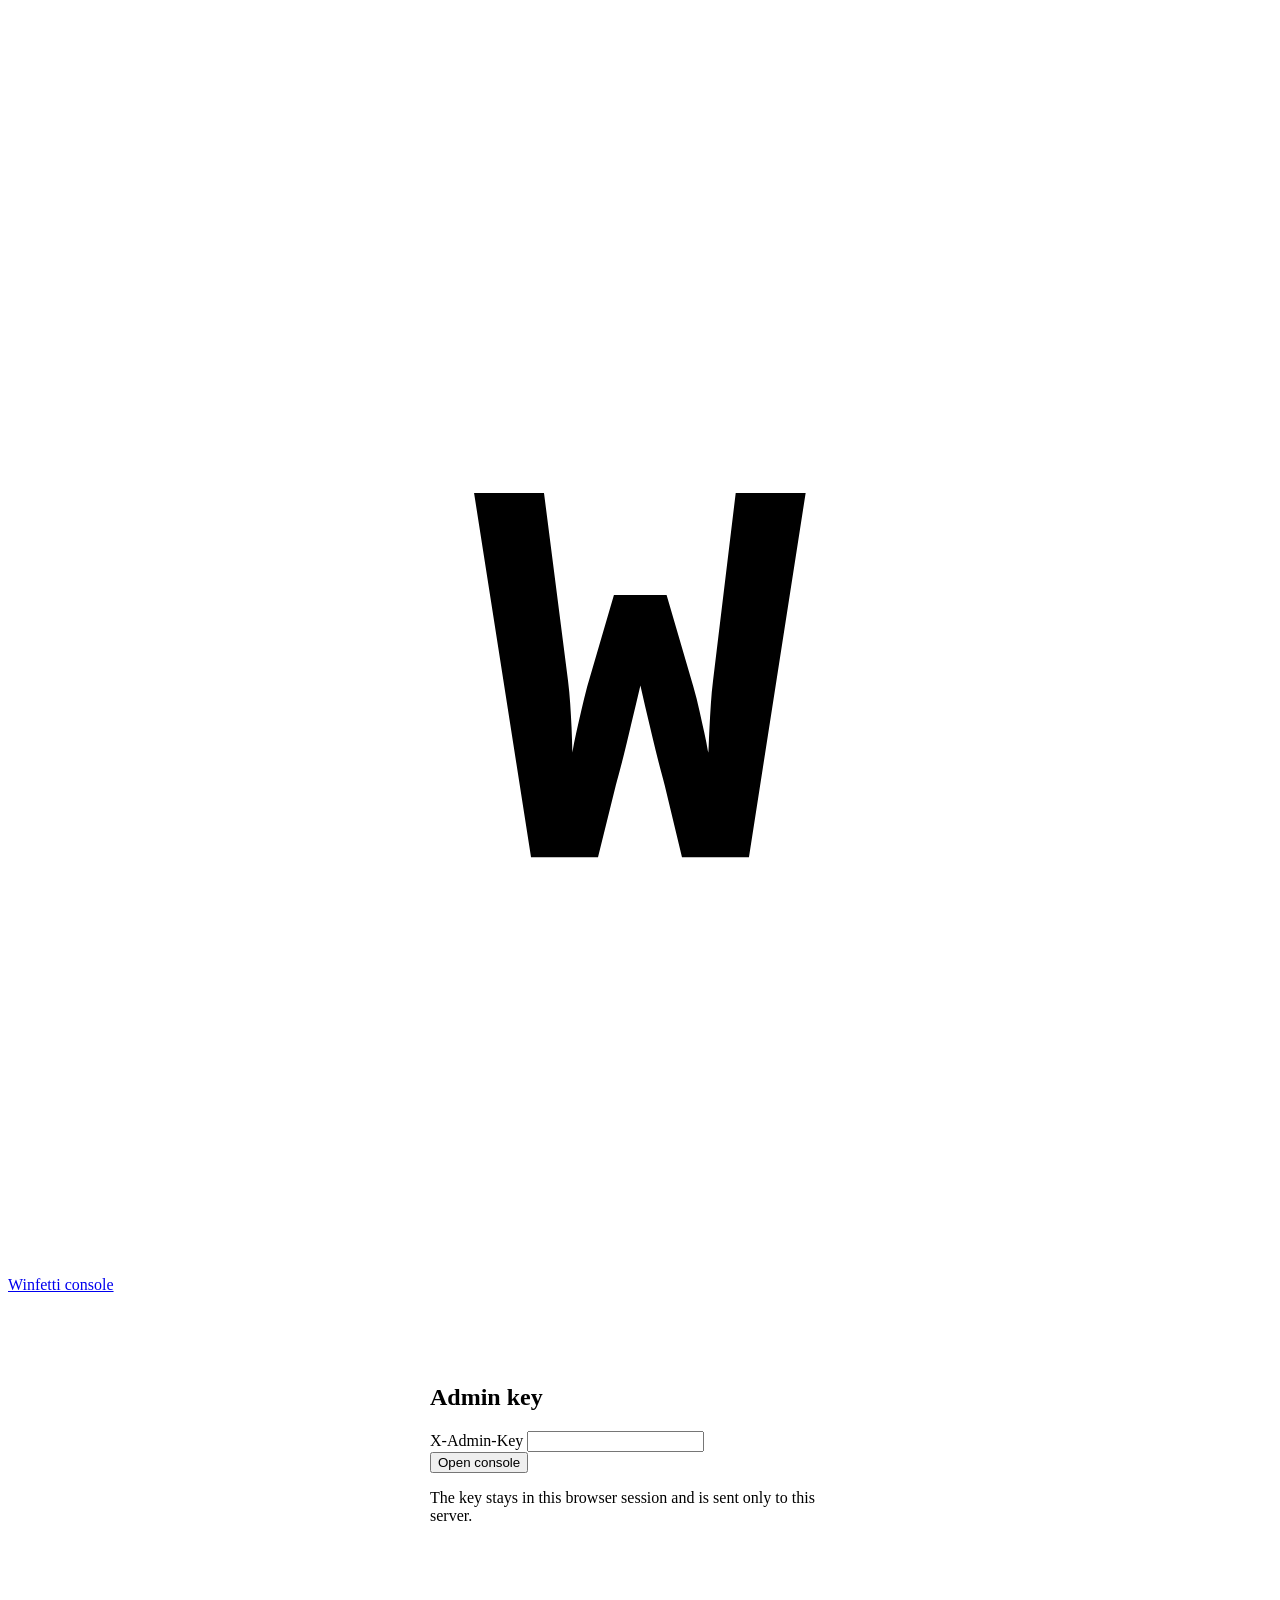
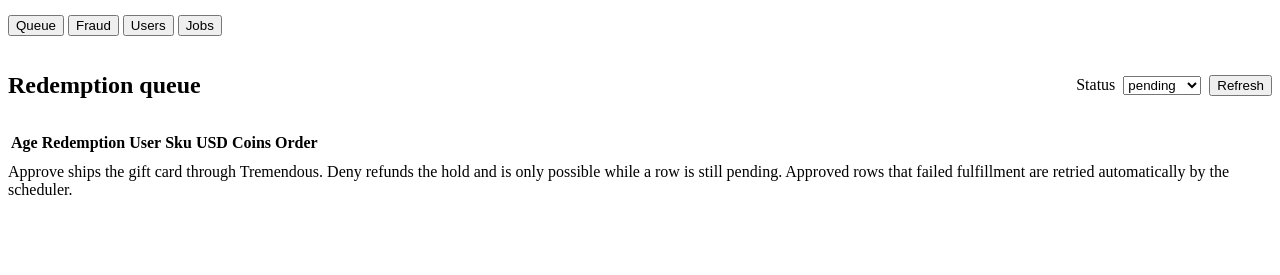
==== web/console.html @ 98aac63e "Frontends: player app (/) and ops console (/console), served by the API Built to the house frontend " ====
<!doctype html>
<html lang="en">
<head>
<meta charset="utf-8">
<meta name="viewport" content="width=device-width, initial-scale=1">
<title>Console · Winfetti</title>
<meta name="robots" content="noindex">
<link rel="icon" type="image/svg+xml" href="/favicon.svg">
<link rel="stylesheet" href="/static/theme.css">
<style>
  /* page-specific layout; every color comes from theme.css tokens */
  .console{margin:20px 0 60px;display:grid;gap:16px}
  .toolbar{display:flex;align-items:center;justify-content:space-between;gap:12px;flex-wrap:wrap}
  .toolbar .controls{display:flex;gap:8px;align-items:center;flex-wrap:wrap}
  .toolbar select,.toolbar input{width:auto}
  .scroll{overflow-x:auto}
  .kv{display:grid;grid-template-columns:max-content 1fr;gap:6px 18px;font-size:13px;padding:16px}
  .kv dt{color:var(--faint);font-family:var(--font-mono);font-size:11px;letter-spacing:.14em;text-transform:uppercase;align-self:baseline}
  .kv dd{margin:0;font-family:var(--font-mono)}
  .cols{display:grid;grid-template-columns:1fr 1fr 1fr;gap:16px}
  .gate{max-width:420px;margin:10vh auto}
  .rowmsg{font-size:12.5px}
  .idlink{background:none;border:none;padding:0;font:inherit;color:var(--gold);cursor:pointer;font-family:var(--font-mono)}
  .idlink:hover{text-decoration:underline}
  @media (max-width:920px){.cols{grid-template-columns:1fr}}
</style>
</head>
<body>
<div class="wrap">

  <nav class="sitenav" aria-label="Site">
    <a class="brand" href="/console">
      <svg viewBox="0 0 32 32" aria-hidden="true">
        <circle cx="16" cy="16" r="14" fill="none" stroke="var(--gold)" stroke-width="2"/>
        <circle cx="16" cy="16" r="10.5" fill="none" stroke="var(--gold)" stroke-width="1" opacity=".45"/>
        <text x="16" y="21.5" text-anchor="middle" font-family="Space Mono, monospace" font-size="14" font-weight="700" fill="var(--gold)">W</text>
      </svg>
      Winfetti console
    </a>
    <div class="chips">
      <button class="btn ghost sm" id="signout" type="button" hidden>Forget key</button>
    </div>
  </nav>

  <section class="gate panel" id="gate" aria-labelledby="gate-h">
    <div class="head"><h1 class="px" id="gate-h">Admin key</h1></div>
    <div class="body">
      <form id="gate-form">
        <div class="field">
          <label for="key-input">X-Admin-Key</label>
          <input type="password" id="key-input" autocomplete="off" required>
        </div>
        <button class="btn" type="submit">Open console</button>
        <p id="gate-msg" class="err" aria-live="polite" style="margin-top:10px"></p>
        <p class="note" style="margin-top:10px">The key stays in this browser session and is sent only to this server.</p>
      </form>
    </div>
  </section>

  <main class="console" id="console" hidden>

    <div class="tabs" role="tablist" aria-label="Console sections">
      <button role="tab" id="tab-queue" aria-selected="true" aria-controls="sec-queue" type="button">Queue</button>
      <button role="tab" id="tab-fraud" aria-selected="false" aria-controls="sec-fraud" type="button">Fraud</button>
      <button role="tab" id="tab-users" aria-selected="false" aria-controls="sec-users" type="button">Users</button>
      <button role="tab" id="tab-jobs" aria-selected="false" aria-controls="sec-jobs" type="button">Jobs</button>
    </div>

    <section id="sec-queue" role="tabpanel" aria-labelledby="tab-queue">
      <div class="toolbar" style="margin-bottom:12px">
        <h1 class="px">Redemption queue</h1>
        <div class="controls">
          <label class="lbl" for="q-status">Status</label>
          <select id="q-status">
            <option value="pending" selected>pending</option>
            <option value="approved">approved</option>
            <option value="sent">sent</option>
            <option value="denied">denied</option>
          </select>
          <button class="btn ghost sm" id="q-refresh" type="button">Refresh</button>
        </div>
      </div>
      <div class="panel scroll">
        <table>
          <thead><tr>
            <th>Age</th><th>Redemption</th><th>User</th><th>Sku</th>
            <th class="num">USD</th><th class="num">Coins</th><th>Order</th><th></th>
          </tr></thead>
          <tbody id="q-rows"></tbody>
        </table>
        <p class="empty" id="q-empty" hidden>Nothing here.</p>
      </div>
      <p class="note" style="margin-top:8px">Approve ships the gift card through Tremendous. Deny refunds the hold and is only possible while a row is still pending. Approved rows that failed fulfillment are retried automatically by the scheduler.</p>
    </section>

    <section id="sec-fraud" role="tabpanel" aria-labelledby="tab-fraud" hidden>
      <div class="toolbar" style="margin-bottom:12px">
        <h1 class="px">Fraud</h1>
        <div class="controls">
          <label class="lbl" for="f-hours">Window</label>
          <select id="f-hours">
            <option value="24" selected>24 hours</option>
            <option value="72">3 days</option>
            <option value="168">7 days</option>
          </select>
          <button class="btn ghost sm" id="f-refresh" type="button">Refresh</button>
        </div>
      </div>
      <div class="cols">
        <div class="panel scroll">
          <div class="head"><h2 class="px">Denials by kind</h2></div>
          <table><tbody id="f-kinds"></tbody></table>
          <p class="empty" id="f-kinds-empty" hidden>No events in this window.</p>
        </div>
        <div class="panel scroll">
          <div class="head"><h2 class="px">Top denied IPs</h2></div>
          <table><tbody id="f-ips"></tbody></table>
          <p class="empty" id="f-ips-empty" hidden>No denied IPs.</p>
        </div>
        <div class="panel scroll">
          <div class="head"><h2 class="px">Top risk users</h2></div>
          <table><tbody id="f-risky"></tbody></table>
          <p class="empty" id="f-risky-empty" hidden>Nobody has a risk score.</p>
        </div>
      </div>
      <div class="toolbar" style="margin:20px 0 12px">
        <h2 class="px">Recent events</h2>
        <div class="controls">
          <label class="lbl" for="f-kind">Kind</label>
          <input type="text" id="f-kind" placeholder="all kinds" style="max-width:220px">
          <button class="btn ghost sm" id="f-events-refresh" type="button">Load</button>
        </div>
      </div>
      <div class="panel scroll">
        <table>
          <thead><tr><th>When</th><th>Kind</th><th>User</th><th>IP</th><th>Detail</th></tr></thead>
          <tbody id="f-events"></tbody>
        </table>
        <p class="empty" id="f-events-empty" hidden>No events.</p>
      </div>
    </section>

    <section id="sec-users" role="tabpanel" aria-labelledby="tab-users" hidden>
      <div class="toolbar" style="margin-bottom:12px">
        <h1 class="px">Users</h1>
        <div class="controls">
          <label class="lbl" for="u-id">User id</label>
          <input type="text" id="u-id" placeholder="uuid" style="min-width:320px">
          <button class="btn ghost sm" id="u-load" type="button">Load</button>
        </div>
      </div>
      <p id="u-msg" class="err" aria-live="polite"></p>
      <div class="panel" id="u-panel" hidden>
        <div class="head">
          <h2 class="px" id="u-title">User</h2>
          <div>
            <button class="btn danger sm" id="u-ban" type="button">Ban</button>
            <button class="btn ghost sm" id="u-unban" type="button">Unban</button>
          </div>
        </div>
        <dl class="kv" id="u-kv"></dl>
      </div>
    </section>

    <section id="sec-jobs" role="tabpanel" aria-labelledby="tab-jobs" hidden>
      <h1 class="px" style="margin-bottom:12px">Jobs</h1>
      <div class="panel">
        <div class="row">
          <div>
            <p class="small" style="font-weight:600">mature-cashback</p>
            <p class="note">Credits pending cashback whose return window has passed.</p>
          </div>
          <div style="display:flex;gap:10px;align-items:center">
            <span class="rowmsg mono" id="j-mature-cashback"></span>
            <button class="btn ghost sm" data-job="mature-cashback" type="button">Run</button>
          </div>
        </div>
        <div class="row">
          <div>
            <p class="small" style="font-weight:600">retry-approved</p>
            <p class="note">Re-drives fulfillment for redemptions stuck in approved.</p>
          </div>
          <div style="display:flex;gap:10px;align-items:center">
            <span class="rowmsg mono" id="j-retry-approved"></span>
            <button class="btn ghost sm" data-job="retry-approved" type="button">Run</button>
          </div>
        </div>
        <div class="row">
          <div>
            <p class="small" style="font-weight:600">purge-email-tokens</p>
            <p class="note">Deletes verification tokens long past expiry.</p>
          </div>
          <div style="display:flex;gap:10px;align-items:center">
            <span class="rowmsg mono" id="j-purge-email-tokens"></span>
            <button class="btn ghost sm" data-job="purge-email-tokens" type="button">Run</button>
          </div>
        </div>
      </div>
      <p class="note" style="margin-top:8px">The scheduler runs all three on its own. Manual runs are safe: rows are claimed with locks and every credit is idempotent.</p>
    </section>

  </main>
</div>
<script src="/static/console.js"></script>
</body>
</html>
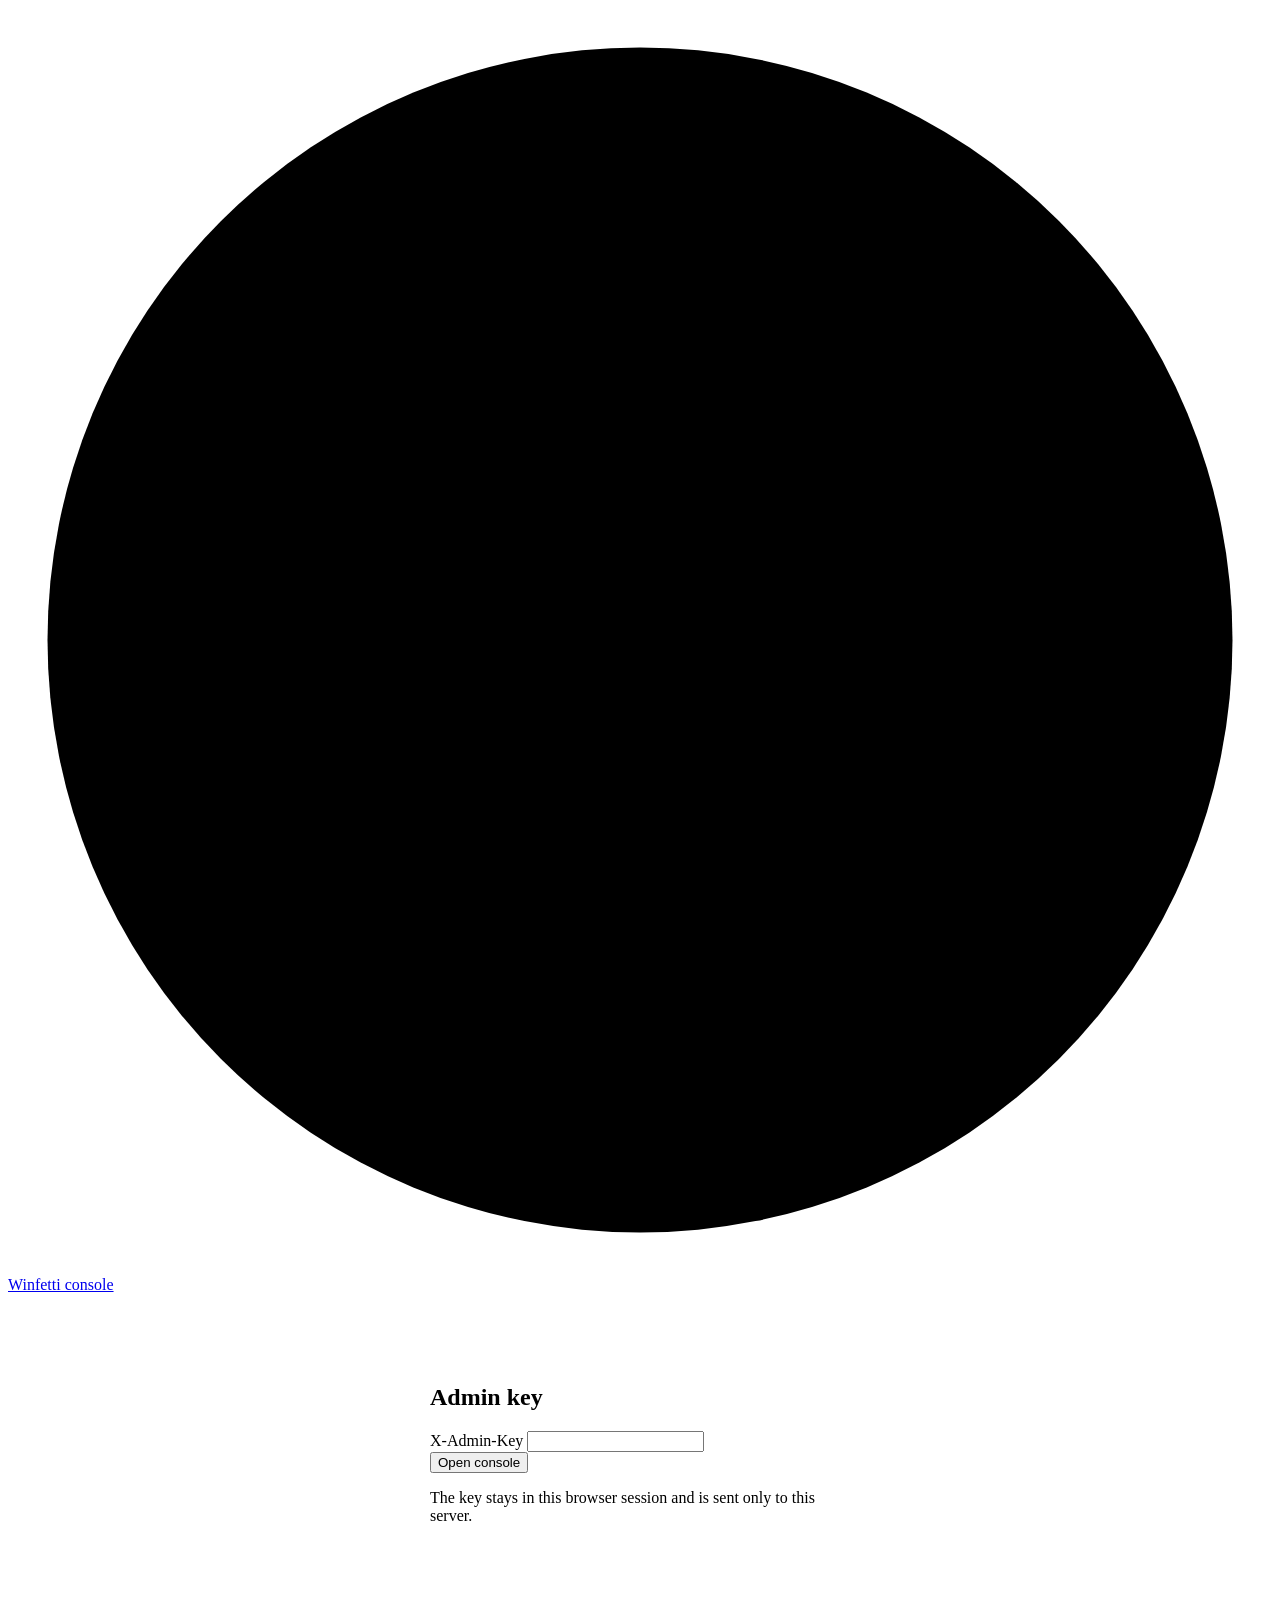
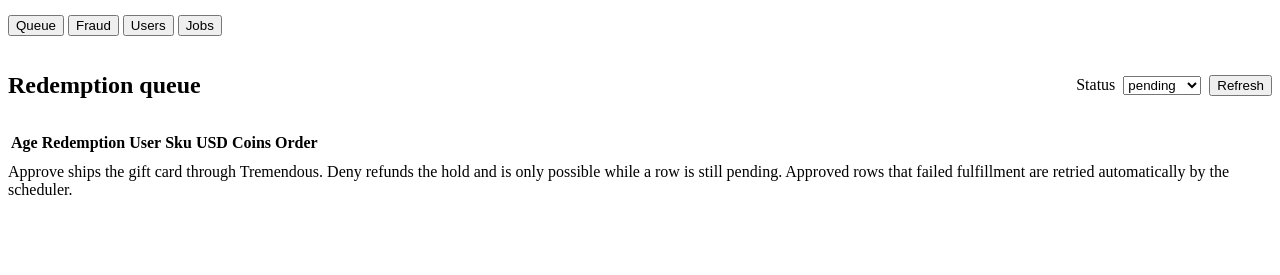
==== commit f7aeab38: "Redesign frontends in the Seat Layer language, captured as a skill The Seat Layer design (warm paper" ====
--- a/web/console.html
+++ b/web/console.html
@@ -20,7 +20,7 @@
   .cols{display:grid;grid-template-columns:1fr 1fr 1fr;gap:16px}
   .gate{max-width:420px;margin:10vh auto}
   .rowmsg{font-size:12.5px}
-  .idlink{background:none;border:none;padding:0;font:inherit;color:var(--gold);cursor:pointer;font-family:var(--font-mono)}
+  .idlink{background:none;border:none;padding:0;font:inherit;color:var(--accent);cursor:pointer;font-family:var(--font-mono)}
   .idlink:hover{text-decoration:underline}
   @media (max-width:920px){.cols{grid-template-columns:1fr}}
 </style>
@@ -31,9 +31,9 @@
   <nav class="sitenav" aria-label="Site">
     <a class="brand" href="/console">
       <svg viewBox="0 0 32 32" aria-hidden="true">
-        <circle cx="16" cy="16" r="14" fill="none" stroke="var(--gold)" stroke-width="2"/>
-        <circle cx="16" cy="16" r="10.5" fill="none" stroke="var(--gold)" stroke-width="1" opacity=".45"/>
-        <text x="16" y="21.5" text-anchor="middle" font-family="Space Mono, monospace" font-size="14" font-weight="700" fill="var(--gold)">W</text>
+        <circle cx="16" cy="16" r="15" fill="var(--accent)"/>
+        <circle cx="16" cy="16" r="10.5" fill="none" stroke="var(--bg)" stroke-width="1" opacity=".55"/>
+        <text x="16" y="21.5" text-anchor="middle" font-family="Space Mono, monospace" font-size="14" font-weight="700" fill="var(--bg)">W</text>
       </svg>
       Winfetti console
     </a>
